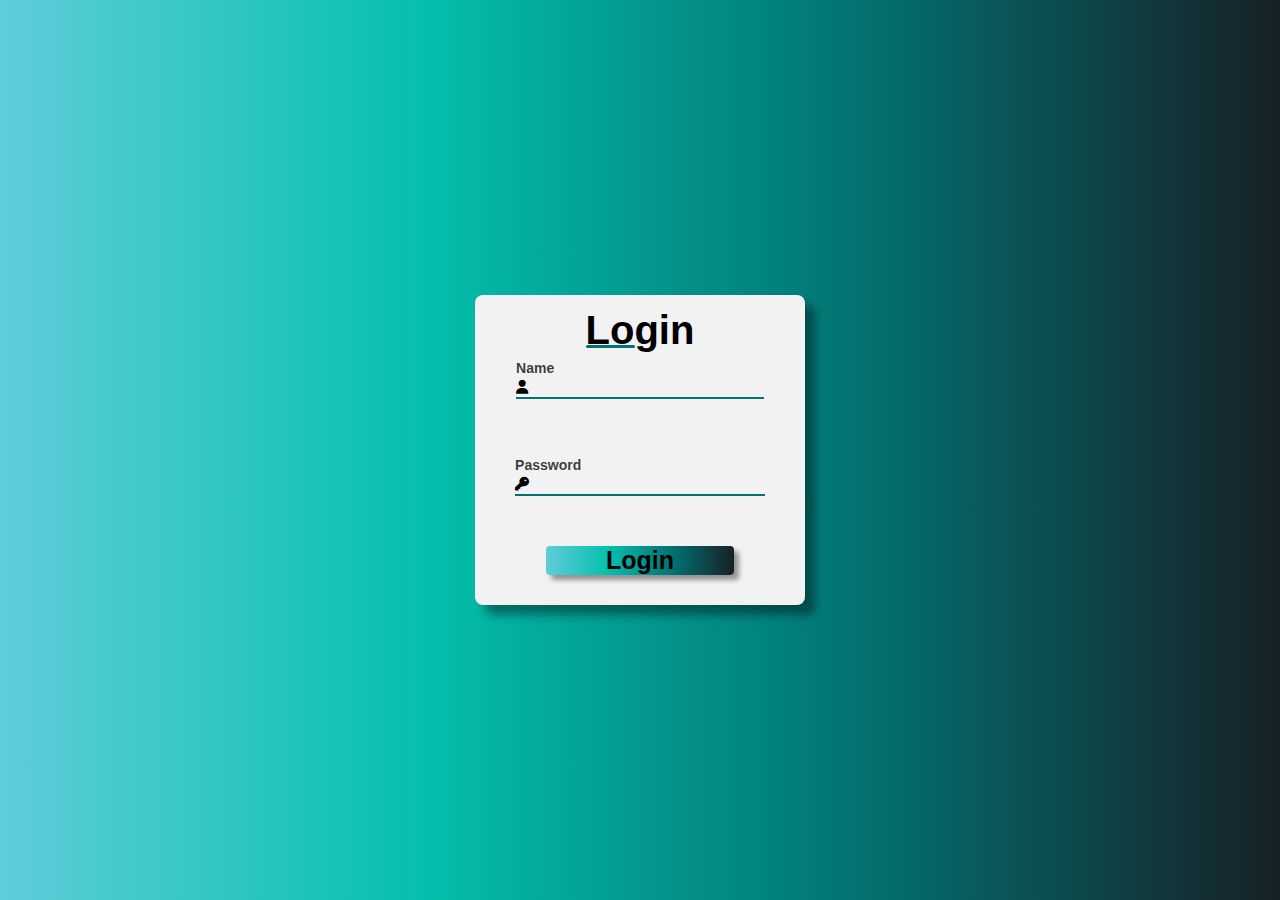
==== index.html @ 77f49829 "Novo site" ====
<!DOCTYPE html>
<html lang="pt-br">
<head>
    <meta charset="UTF-8">
    <meta name="viewport" content="width=device-width, initial-scale=1.0">
    <link rel="stylesheet" href="https://cdnjs.cloudflare.com/ajax/libs/font-awesome/6.5.2/css/all.min.css">
    <link rel="stylesheet" href="style.css">
    <title>Formulário</title>
</head>
<body>
    <main id="login">
        <form id="login-form">
            <div id="form-header">
                <h1>Login</h1>
            </div>
            <div id="inputs">
                <div class="input-box">
                    <label for="name">
                        <strong>Name</strong>
                        <div class="input-field">
                            <i class="fa-solid fa-user"></i>
                            <input type="text" id="name" name="name" required>
                        </div>
                    </label>
                </div>
                <br>
                <div class="input-box">
                    <label for="password">
                        <strong>Password</strog> 
                        <div class="input-field">
                            <i class="fa-solid fa-key"></i>
                            <input type="password" id="password" name="password" required>
                        </div>
                    </label>
                </div>
            </div>
            <button type="submit" id="login_button">
                <strong>Login</strong>
            </button>
        </form>
    </main>
</body>
</html>
---- style.css ----
:root{
   --color-1:#0CF25D;
   --color-2:#038C3E;
   --color-3:#02735E;
   --color-4:#025951;
   --color-5:#034159;
   --color-0:#F2F2F2;

  /* --color-gradient: linear-gradient(90deg,var(--color-1),var(--color-2),var(--color-3),var(--color-4),var(--color-5));*/
   
   --color-6:#5FCDD9;
   --color-7:#04BFAD;
   --color-8:#027373;
   --color-9:#172026;

   --color-gradient: linear-gradient(90deg,var(--color-6),var(--color-7),var(--color-8),var(--color-9));
}

*{
margin: 0;
padding:0;
font-family:sans-serif;
box-sizing: border-box;
}

#login{
    height: 100vh;
    width: 100%;
    background: var(--color-gradient);
    display: flex;
    align-items: center;
    justify-content: center;
}

#login-form{
    background-color: var(--color-0);
    padding: 30px 40px;
    border-radius: 8px;
    box-shadow: 10px 10px 10px rgba(0, 0, 0, 0.397);
    gap: 30px;
    display: flex;
    flex-direction: column;
    align-items: center;
    justify-content: center;
}

#form-header{
    padding-top:5px;
    display: flex;
    align-items: center;
    justify-content: center;
}

#form-header h1{
    font-size: 40px;
    position: absolute;
}

#form-header h1::before{
    position: absolute;
    content:"";
    width: 45%;
    background-color: var(--color-8);
    height: 3px;
    bottom:5px;
    border-radius: 5px;
}

#login_button{
    border: none;
    font-size:25px;
    width:5cm;
    background: var(--color-gradient);
    border-radius: 4px;
    box-shadow: 5px 5px 5px  rgba(0, 0, 0, 0.397);
}

#inputs{
    display:flex;
    flex-direction: column;
    align-items: center;
    justify-content: center;
    gap:20px;
}
.input-box{
    font-size: 14px;
    color:rgba(0, 0, 0, 0.767);
}
.input-field{
    border-bottom: 2px solid var(--color-8);
}

.input-field input{
    border:none;
    background-color: transparent;
    font-size:18px;
}

.input-field input:focus {
    outline: none;
}

.input-field i {
    color:black;
}
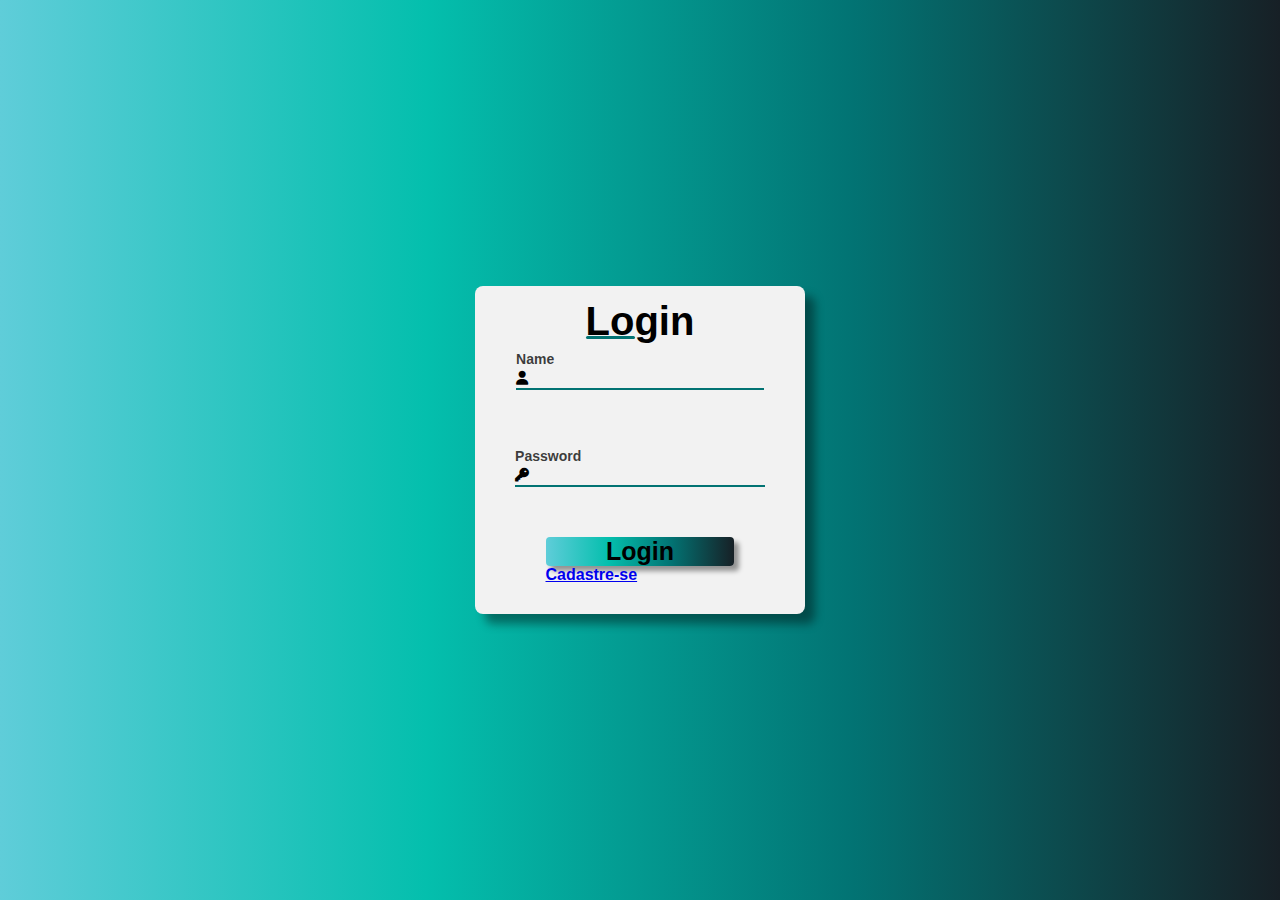
==== commit 7a57af7e: "new" ====
--- a/index.html
+++ b/index.html
@@ -4,7 +4,7 @@
     <meta charset="UTF-8">
     <meta name="viewport" content="width=device-width, initial-scale=1.0">
     <link rel="stylesheet" href="https://cdnjs.cloudflare.com/ajax/libs/font-awesome/6.5.2/css/all.min.css">
-    <link rel="stylesheet" href="style.css">
+   <link rel="stylesheet" href="style.css">
     <title>Formulário</title>
 </head>
 <body>
@@ -36,8 +36,9 @@
             </div>
             <button type="submit" id="login_button">
                 <strong>Login</strong>
-            </button>
+            </button><br>
         </form>
+        <div id="alink"><a href="index2.html" id="link">Cadastre-se</a></div>
     </main>
 </body>
 </html>--- a/style.css
+++ b/style.css
@@ -75,6 +75,8 @@
     background: var(--color-gradient);
     border-radius: 4px;
     box-shadow: 5px 5px 5px  rgba(0, 0, 0, 0.397);
+    cursor: pointer;
+    padding-bottom: 3px 0px;
 }
 
 #inputs{
@@ -104,4 +106,5 @@
 
 .input-field i {
     color:black;
-}+}
+
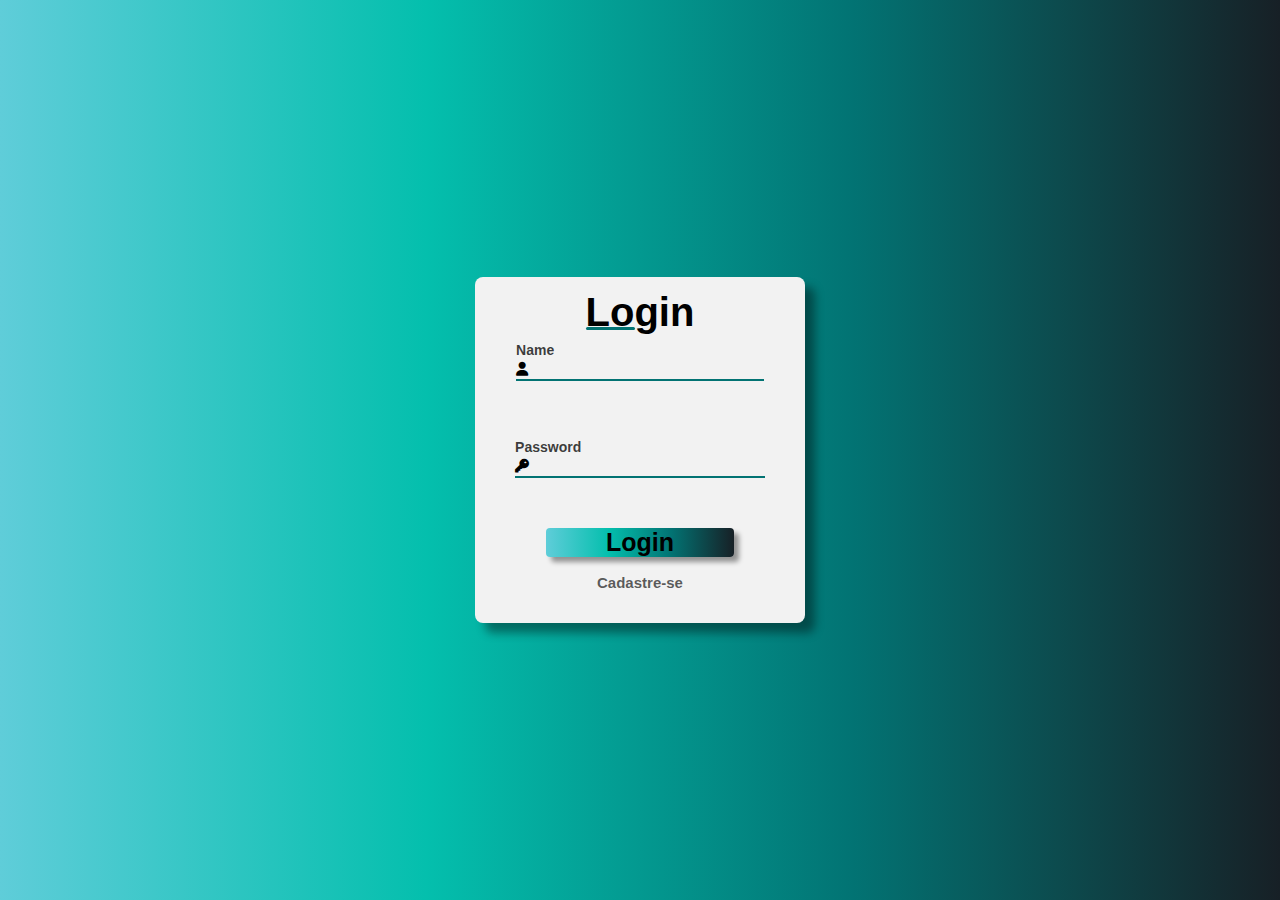
==== commit 625fcdf5: "atualização" ====
--- a/index.html
+++ b/index.html
@@ -38,7 +38,11 @@
                 <strong>Login</strong>
             </button><br>
         </form>
-        <div id="alink"><a href="index2.html" id="link">Cadastre-se</a></div>
+        <div id="alink"><a href="index2.php" id="link">Cadastre-se</a></div>
+        <?php
+        
+        
+        ?>
     </main>
 </body>
 </html>--- a/style.css
+++ b/style.css
@@ -79,6 +79,32 @@
     padding-bottom: 3px 0px;
 }
 
+#login_button:hover{
+    scale:calc(1.2);
+}
+
+#alink{
+    display:flex;
+    align-items: center;
+    justify-content: center;
+    
+}
+
+#link{
+    text-decoration: none;
+    color: rgba(0, 0, 0, 0.644);
+    font-size: 15px;
+    margin-top: 15px;
+    padding:2px;
+}
+
+#link:hover{
+    border-radius: 50em;
+    background: var(--color-gradient);
+    scale:calc(1.2);
+    
+}
+
 #inputs{
     display:flex;
     flex-direction: column;
